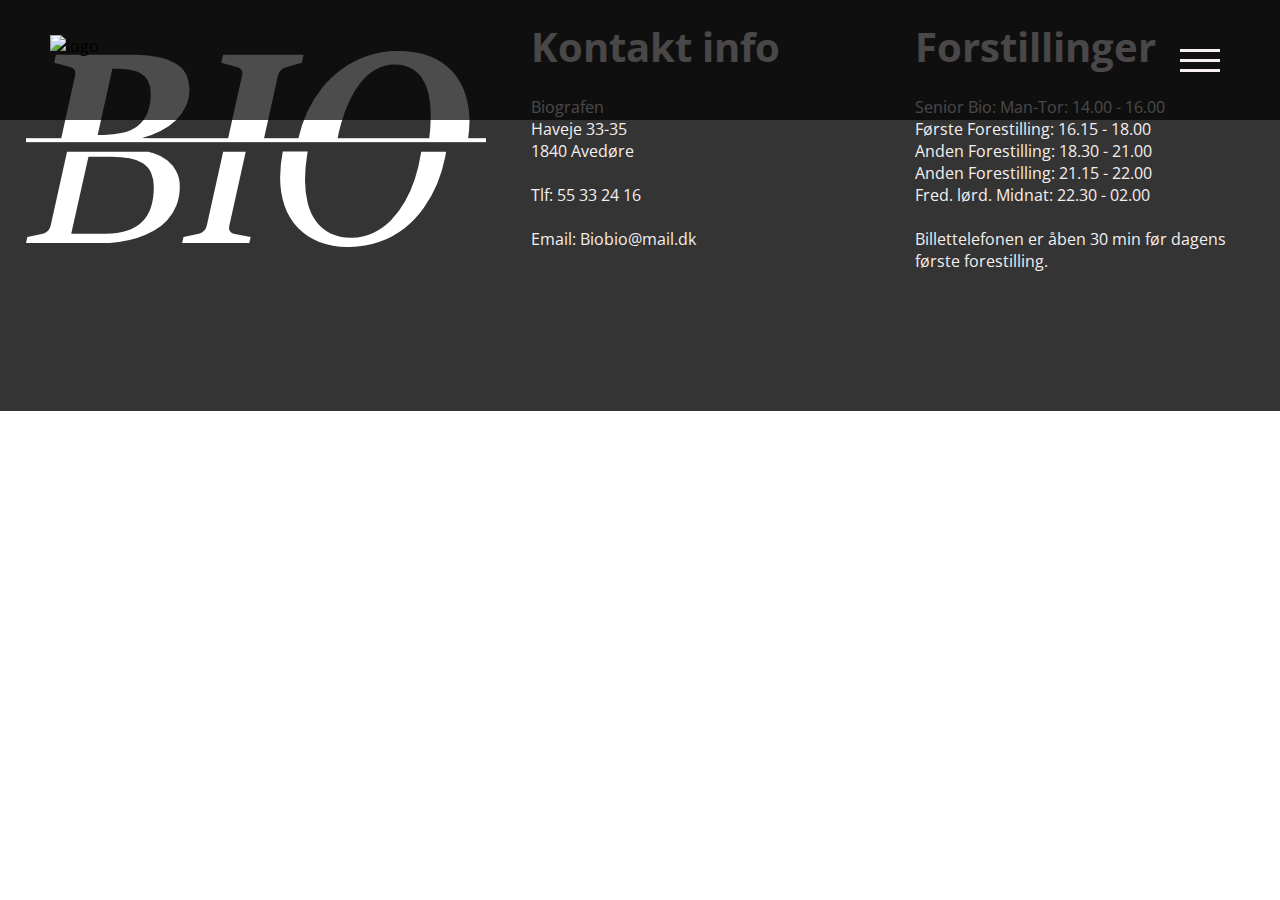
==== arrspec.html @ 35ca1c9c "." ====
<!DOCTYPE html>
<html lang="en">
<head>
    <meta charset="UTF-8">
    <meta name="viewport" content="width=device-width, initial-scale=1.0">
    <link href="https://fonts.googleapis.com/css2?family=Open+Sans&display=swap" rel="stylesheet">
    <link rel="stylesheet" href="./css/main.css">
    <link rel="stylesheet" href="./css/navfooter.css">
    <title>BioBio</title>
</head>
<body>
    <header>
        <section class="header-container">
            <section class="nav-bg"></section>
            <nav class="navbar">
                <div class="logo">
                    <img src="./img/biobiologo.svg" alt="logo" />
                </div>
                <div class="hamburger-menu">
                    <div class="line line1"></div>
                    <div class="line line2"></div>
                    <div class="line line3"></div>
                </div>
                
                <ul class="nav-list">
                    <li class="nav-item">
                        <a href="./index.html" class="nav-link">forside</a>
                    </li>
                    <li class="nav-item">
                        <a href="#" class="nav-link">arrangementer</a>
                    </li>
                    <li class="nav-item">
                        <a href="#" class="nav-link">special forstillinger</a>
                    </li>
                    <li class="nav-item">
                        <a href="#" class="nav-link">film</a>
                    </li>
                    <li class="nav-item">
                        <a href="#" class="nav-link">tilmeld</a>
                    </li>
                    <li class="nav-item">
                        <a href="#" class="nav-link">kontakt</a>
                    </li>
                </ul>
            </nav>
        </section>
    </header>




    
    <footer class="footer">
        <section class="footer-logo">
            <img src="./img/BiobioLogo.svg" alt="logo">
        </section>
        <section class="footer-contact">
            <h1 class="footer-header"> Kontakt info</h1>
            <ul>
                <li class="footer-link">
                    <p><br/>
                    Biografen<br/>
                    Haveje 33-35<br/>
                    1840 Avedøre
                    </p>
                </li>
                <li class="footer-link">
                    <p><br/>
                     Tlf: 55 33 24 16   
                    </p>
                </li>
                <li class="footer-link">
                    <p><br/>
                        Email: Biobio@mail.dk
                    </p>
                </li>
            </ul>
        </section>
        <section class="footer-about">
            <h1 class="footer-header"> Forstillinger</h1>
            <ul>
                <li class="footer-link">
                    <p><br/>
                        Senior Bio: Man-Tor: 14.00 - 16.00<br />

                        Første Forestilling: 16.15 - 18.00 <br />
                        Anden Forestilling:	18.30 - 21.00 <br />
                        Anden Forestilling:	21.15 - 22.00 <br />
                        
                        Fred. lørd. Midnat:	22.30 - 02.00 <br/>
                    </p>
                </li>
                <li class="footer-link">
                    <p><br/>
                        Billettelefonen er åben 30 min før dagens første forestilling.  
                    </p>
                </li>
            </ul>
        </section>
    </footer>

    <script src="./js/script.js"></script>
    <script src="./js/nav.js"></script>
</body>
</html>
---- css/main.css ----
* {
  font-family: 'Open Sans', sans-serif;
  padding: 0;
  margin: 0;
}

h1 {
  font-size: 40px;
}

h2 {
  font-size: 60px;
}

h3 {
  font-size: 50px;
}

p {
  font-size: 16px;
}

button {
  cursor: pointer;
}

.hero {
  height: 100vh;
  background-image: url(/img/Biografen_Grand_Stockholm.png);
  background-position: center;
  background-repeat: no-repeat;
  background-size: cover;
}

.section-img {
  position: absolute;
  bottom: -1px;
  left: 0;
  width: 100%;
}

.hero-circle {
  position: absolute;
  top: 20%;
  right: 55%;
  color: white;
  z-index: 4;
  border-radius: 50%;
  background-color: rgba(147, 26, 37, 0.5);
  height: 500px;
  width: 500px;
}

.hero-circle2 {
  position: absolute;
  top: 45%;
  right: 48%;
  color: white;
  z-index: 3;
  border-radius: 50%;
  background-color: rgba(245, 239, 239, 0.5);
  height: 300px;
  width: 300px;
}

.hero-content {
  margin: 6%;
  margin-top: 35%;
}

.hero-content button {
  background-color: transparent;
  padding: 10px;
  padding-left: 15px;
  padding-right: 15px;
  border: 2px solid #f5efef;
  color: #f5efef;
  text-transform: uppercase;
  margin-left: 35%;
  margin-top: 5%;
  font-weight: bold;
  cursor: pointer;
}

.hero-content button:hover {
  background-color: #f5efef;
  color: #931a25;
  border-color: transparent;
}

.hero-content h1 {
  font-weight: bold;
  text-transform: uppercase;
  text-align: center;
}

.highlight-section {
  position: relative;
  width: 100%;
  height: 1050px;
  background-color: #931a25;
  display: -ms-grid;
  display: grid;
}

.highlight-section button {
  width: 15%;
  font-size: 32px;
  font-weight: bolder;
  margin: auto;
  padding: 10px;
  color: #343434;
  background-color: #f5efef;
  border: none;
  margin-bottom: 3%;
}

.highlight-section button:hover {
  color: #f5efef;
  background-color: #343434;
}

.highlight-header {
  display: -ms-grid;
  display: grid;
  -webkit-box-pack: center;
      -ms-flex-pack: center;
          justify-content: center;
  color: white;
  padding: 5%;
  text-decoration: underline;
  text-transform: uppercase;
}

.highlight-films {
  display: -ms-grid;
  display: grid;
  -ms-grid-columns: auto auto auto;
      grid-template-columns: auto auto auto;
  -webkit-box-pack: space-evenly;
      -ms-flex-pack: space-evenly;
          justify-content: space-evenly;
}

.highlight-film {
  display: -ms-grid;
  display: grid;
  -ms-grid-rows: auto auto;
      grid-template-rows: auto auto;
}

.highlight-film img {
  height: 400px;
}

.highlight-film button {
  width: 70%;
  padding: 10px;
  font-size: 20px;
  font-weight: bolder;
  margin: auto;
  margin-top: 20px;
  border: none;
  color: #343434;
  background-color: #f5efef;
}

.highlight-film button:hover {
  color: #f5efef;
  background-color: #343434;
}

.section-line {
  height: 3px;
  width: 80%;
  background-color: #f5efef;
  margin: auto;
  margin-top: 100px;
  margin-bottom: 50px;
}

.senior-section-info {
  width: 100%;
  height: 600px;
  background-color: #343434;
}

#senior {
  display: -ms-grid;
  display: grid;
  -ms-grid-columns: 70% 30%;
      grid-template-columns: 70% 30%;
  -webkit-box-align: center;
      -ms-flex-align: center;
          align-items: center;
}

#senior button {
  margin-left: 15%;
  margin-top: 8%;
  padding: 10px;
  width: 120px;
  font-size: 24px;
  text-transform: uppercase;
  font-weight: bolder;
  border: none;
  color: #343434;
  background-color: #f5efef;
}

#senior button:hover {
  color: #f5efef;
  background-color: #343434;
  border: 2px solid #f5efef;
}

.senior-info {
  display: -ms-grid;
  display: grid;
  color: #f5efef;
  margin-left: 10%;
  -webkit-box-pack: center;
      -ms-flex-pack: center;
          justify-content: center;
}

.arrspec-section {
  width: 100%;
  height: 100vh;
  background-color: #f5efef;
  display: -ms-grid;
  display: grid;
  padding-top: 80px;
  -ms-grid-columns: 48% 4px 48%;
      grid-template-columns: 48% 4px 48%;
  -webkit-box-pack: space-evenly;
      -ms-flex-pack: space-evenly;
          justify-content: space-evenly;
}

.arrspec-article {
  display: -ms-grid;
  display: grid;
  justify-items: center;
  -ms-grid-rows: auto;
      grid-template-rows: auto;
  height: 400px;
}

.arrspec-article button {
  padding: 10px;
  font-size: 20px;
  font-weight: bolder;
  margin: auto;
  margin-top: 20px;
  border: none;
  color: #f5efef;
  background-color: #343434;
}

.arrspec-article button:hover {
  color: #343434;
  background-color: #f5efef;
  border: 2px solid #343434;
}

.arrspec-article img {
  margin-top: 10%;
}

.arrspec-middle {
  height: 70%;
  width: 3px;
  background-color: #343434;
  margin-top: 150px;
}

.arrspec-header {
  color: #343434;
  margin: auto;
}

.arrspec-text {
  height: 300px;
  margin-top: 10%;
}

.arrspec-text h3 {
  color: #931a25;
  margin: auto;
  width: 80%;
}

.arrspec-text p {
  margin: auto;
  margin-top: 50px;
  width: 80%;
}

@media (max-device-width: 667px) {
  .nav-link {
    font-size: 24px;
  }
  .hero {
    height: 375px;
  }
  .section-img {
    position: absolute;
    top: 355px;
    width: 100%;
  }
  .hero-circle {
    position: absolute;
    top: 15%;
    right: 20%;
    color: white;
    z-index: 4;
    border-radius: 50%;
    background-color: rgba(147, 26, 37, 0.5);
    height: 200px;
    width: 200px;
  }
  .hero-circle2 {
    position: absolute;
    top: 30%;
    right: 10%;
    color: white;
    z-index: 3;
    border-radius: 50%;
    background-color: rgba(245, 239, 239, 0.5);
    height: 100px;
    width: 100px;
  }
  .hero-content {
    margin: 1%;
    margin-top: 35%;
  }
  .hero-content button {
    background-color: transparent;
    padding: 2px;
    padding-left: 5px;
    padding-right: 5px;
    margin-left: 25%;
    margin-top: 5%;
  }
  .hero-content button p {
    font-size: 10px;
  }
  .hero-content h1 {
    margin-left: 5%;
    font-size: 16px;
  }
  .highlight-section {
    position: relative;
    width: 100%;
    height: 1400px;
    background-color: #931a25;
    display: -ms-grid;
    display: grid;
  }
  .highlight-section button {
    width: 40%;
    height: 45px;
    font-size: 18px;
    font-weight: bolder;
    margin-top: 20px;
    padding: 8px;
    color: #f5efef;
    background-color: #343434;
    border: 1px solid #f5efef;
    margin-bottom: 50px;
  }
  .highlight-section button:hover {
    color: #343434;
    background-color: #f5efef;
  }
  .highlight-header {
    display: -ms-grid;
    display: grid;
    -webkit-box-pack: center;
        -ms-flex-pack: center;
            justify-content: center;
    color: white;
    padding: 5%;
    text-decoration: underline;
    text-transform: uppercase;
  }
  .highlight-header h3 {
    font-size: 24px;
  }
  .highlight-films {
    display: -ms-grid;
    display: grid;
    -ms-grid-columns: auto;
        grid-template-columns: auto;
    -webkit-box-pack: space-evenly;
        -ms-flex-pack: space-evenly;
            justify-content: space-evenly;
  }
  .highlight-film {
    display: -ms-grid;
    display: grid;
    -ms-grid-rows: auto auto;
        grid-template-rows: auto auto;
  }
  .highlight-film img {
    height: 300px;
  }
  .highlight-film button {
    width: 70%;
    padding: 5px;
    font-size: 16px;
    font-weight: bolder;
    margin: auto;
    margin-top: 20px;
    margin-bottom: 20px;
    border: none;
    color: #343434;
    background-color: #f5efef;
  }
  .highlight-film button:hover {
    color: #f5efef;
    background-color: #343434;
  }
  .section-line {
    height: 3px;
    width: 80%;
    background-color: #f5efef;
    margin: auto;
    margin-top: 30px;
  }
  .senior-section-info {
    height: 500px;
  }
  #senior {
    -ms-grid-columns: auto;
        grid-template-columns: auto;
  }
  .senior-info {
    display: -ms-grid;
    display: grid;
    color: #f5efef;
    margin-left: 10%;
    -webkit-box-pack: center;
        -ms-flex-pack: center;
            justify-content: center;
    height: 300px;
  }
  .senior-info .senior-header {
    font-size: 24px;
  }
  .senior-info .senior-text {
    font-size: 16px;
    margin-top: 5%;
  }
  .arrspec-section {
    width: 100%;
    height: 1300px;
    background-color: #f5efef;
    display: -ms-grid;
    display: grid;
    padding-top: 80px;
    -ms-grid-columns: auto;
        grid-template-columns: auto;
    -webkit-box-pack: space-evenly;
        -ms-flex-pack: space-evenly;
            justify-content: space-evenly;
  }
  .arrspec-article {
    display: -ms-grid;
    display: grid;
    justify-items: center;
    -ms-grid-rows: auto;
        grid-template-rows: auto;
    height: 400px;
  }
  .arrspec-article button {
    padding: 10px;
    font-size: 20px;
    font-weight: bolder;
    margin: auto;
    margin-top: 50px;
    border: none;
    color: #f5efef;
    background-color: #343434;
  }
  .arrspec-article button:hover {
    color: #343434;
    background-color: #f5efef;
    border: 2px solid #343434;
  }
  .arrspec-article img {
    margin-top: 10%;
    width: 90%;
  }
  .arrspec-middle {
    height: 3px;
    width: 70%;
    background-color: #343434;
    margin: 0;
    margin-left: auto;
    margin-right: auto;
  }
  .arrspec-header {
    color: #343434;
    margin: auto;
  }
  .arrspec-header h2 {
    font-size: 24px;
  }
  .arrspec-text {
    height: 200px;
    margin-top: 10%;
  }
  .arrspec-text h3 {
    color: #931a25;
    margin: auto;
    width: 80%;
    font-size: 20px;
  }
  .arrspec-text p {
    margin: auto;
    margin-top: 50px;
    width: 80%;
    font-size: 16px;
  }
}
---- css/navfooter.css ----
* {
  font-family: 'Open Sans', sans-serif;
  padding: 0;
  margin: 0;
}

h1 {
  font-size: 40px;
}

h2 {
  font-size: 60px;
}

h3 {
  font-size: 50px;
}

p {
  font-size: 16px;
}

.navbar {
  width: 100%;
  height: 100%;
  background-color: black;
  position: fixed;
  right: -100%;
  display: -webkit-box;
  display: -ms-flexbox;
  display: flex;
  -webkit-box-pack: center;
      -ms-flex-pack: center;
          justify-content: center;
  -webkit-box-align: center;
      -ms-flex-align: center;
          align-items: center;
  -webkit-transition: right 0.8s cubic-bezier(0.42, 0.01, 0.57, 0.99);
  transition: right 0.8s cubic-bezier(0.42, 0.01, 0.57, 0.99);
  z-index: 30;
}

.change {
  right: 0;
}

.logo {
  height: 50px;
  position: fixed;
  top: 35px;
  left: 50px;
  display: -webkit-box;
  display: -ms-flexbox;
  display: flex;
}

.hamburger-menu {
  width: 40px;
  height: 30px;
  position: fixed;
  top: 45px;
  right: 60px;
  cursor: pointer;
  display: -webkit-box;
  display: -ms-flexbox;
  display: flex;
  -webkit-box-orient: vertical;
  -webkit-box-direction: normal;
      -ms-flex-direction: column;
          flex-direction: column;
  -ms-flex-pack: distribute;
      justify-content: space-around;
}

.nav-bg {
  height: 120px;
  width: 100%;
  opacity: 0.7;
  position: fixed;
  background-color: black;
  z-index: 20;
}

.line {
  width: 100%;
  height: 3px;
  background: #f5efef;
  -webkit-transition: all 0.8s;
  transition: all 0.8s;
}

.change .line1 {
  -webkit-transform: rotateZ(-45deg) translate(-8px, 6px);
          transform: rotateZ(-45deg) translate(-8px, 6px);
}

.change .line2 {
  opacity: 0;
}

.change .line3 {
  -webkit-transform: rotateZ(45deg) translate(-8px, -6px);
          transform: rotateZ(45deg) translate(-8px, -6px);
}

.nav-list {
  text-align: center;
}

.nav-item {
  list-style: none;
  margin: 35px;
}

.nav-link {
  text-decoration: none;
  font-size: 40px;
  font-weight: bold;
  color: #eee;
  font-weight: 300;
  letter-spacing: 1px;
  text-transform: uppercase;
  position: relative;
  padding: 3px 0;
}

.nav-link::before,
.nav-link::after {
  content: '';
  width: 100%;
  height: 3px;
  background: #931a25;
  position: absolute;
  left: 0;
  -webkit-transform: scaleX(0);
          transform: scaleX(0);
  -webkit-transition: -webkit-transform .5s;
  transition: -webkit-transform .5s;
  transition: transform .5s;
  transition: transform .5s, -webkit-transform .5s;
}

.nav-link::after {
  bottom: 0;
  -webkit-transform-origin: right;
          transform-origin: right;
}

.nav-link::before {
  top: 0;
  -webkit-transform-origin: left;
          transform-origin: left;
}

.nav-link:hover::before,
.nav-link:hover::after {
  -webkit-transform: scaleX(1);
          transform: scaleX(1);
}

.footer {
  position: relative;
  display: -ms-grid;
  display: grid;
  -ms-grid-columns: 40% 30% 30%;
      grid-template-columns: 40% 30% 30%;
  height: 411px;
  width: 100%;
  background-color: #343434;
}

.footer-logo {
  margin: 5%;
  margin-top: 10%;
  background-color: transparent;
}

.footer-contact {
  background-color: transparent;
  margin: 5%;
}

.footer-about {
  background-color: transparent;
  margin: 5%;
}

.footer-link {
  list-style: none;
  color: #f5efef;
}

.footer-header {
  color: #f5efef;
}

@media (max-device-width: 667px) {
  .nav-link {
    text-decoration: none;
    font-size: 24px;
    font-weight: bold;
    color: #eee;
    font-weight: 300;
    letter-spacing: 1px;
    text-transform: uppercase;
    position: relative;
    padding: 3px 0;
  }
  .footer {
    display: -ms-grid;
    display: grid;
    -ms-grid-columns: auto;
        grid-template-columns: auto;
    height: 700px;
  }
  .footer-link p {
    font-size: 14px;
  }
  .footer-header {
    font-size: 24px;
  }
}
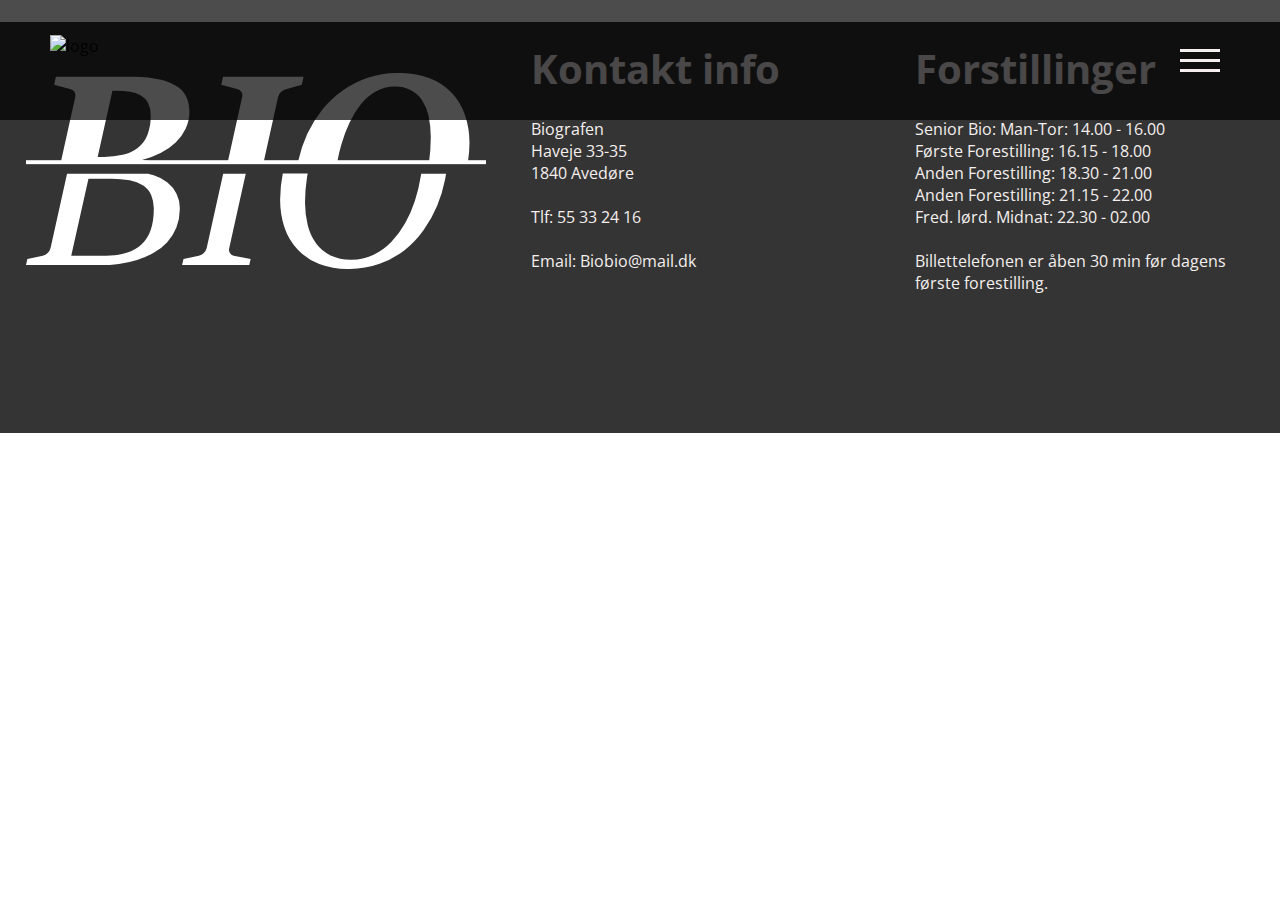
==== commit cca27541: "." ====
--- a/arrspec.html
+++ b/arrspec.html
@@ -46,6 +46,20 @@
         </section>
     </header>
 
+    <main class="main">
+        <section class="">
+            <article>
+                <img class="article-img" src="" alt="">
+                <section class="article-text">
+                    <h3></h3>
+                </section>
+            </article>
+            <span class="arrspec-line"></span>
+
+        </section>
+        
+
+    </main>
 
 
 
--- a/css/main.css
+++ b/css/main.css
@@ -289,6 +289,7 @@
   color: #931a25;
   margin: auto;
   width: 80%;
+  font-size: 36px;
 }
 
 .arrspec-text p {
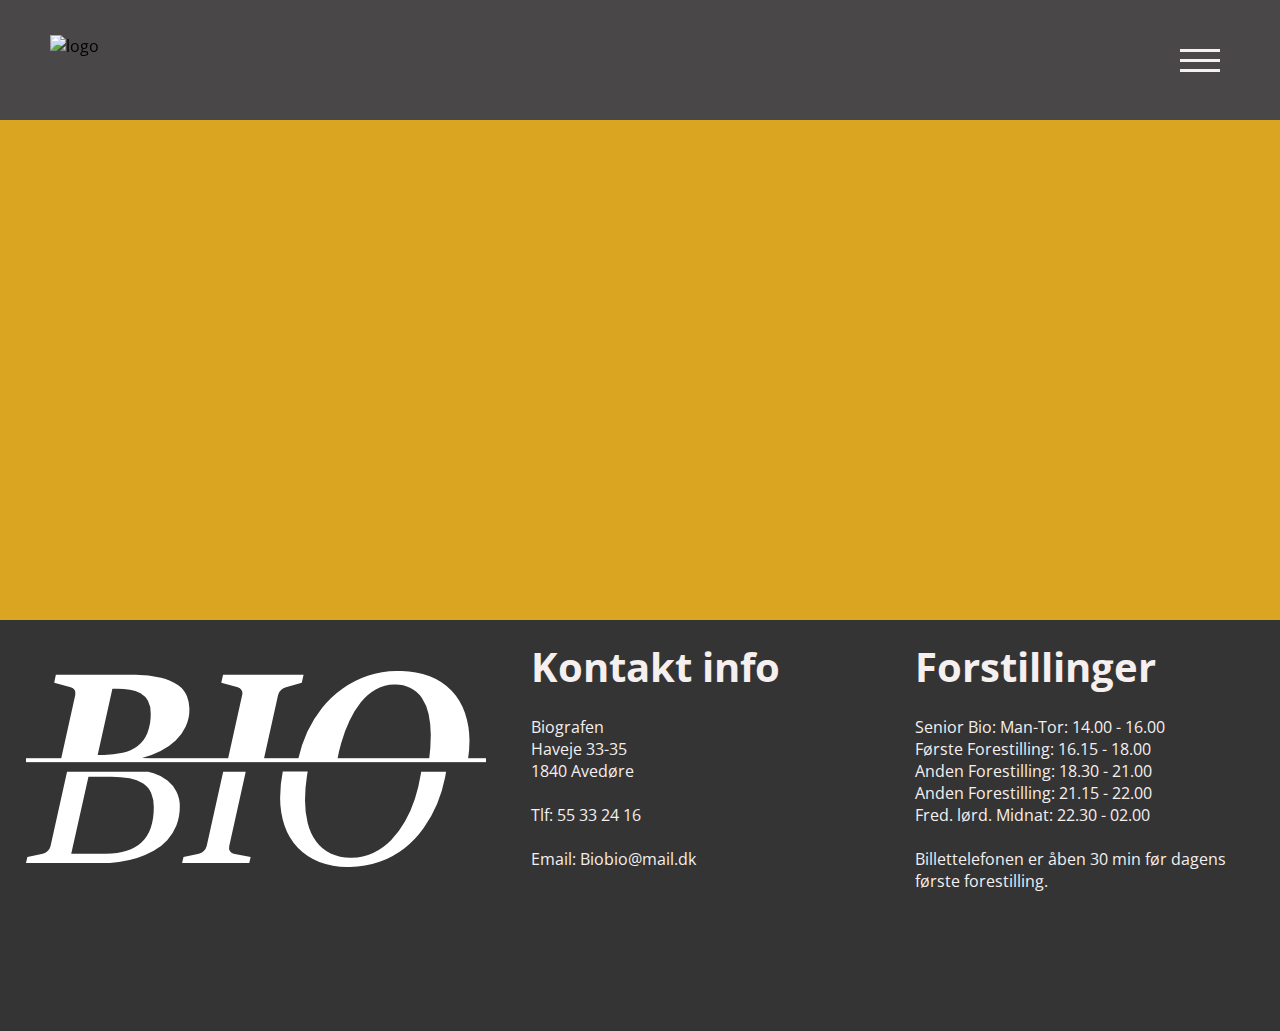
==== commit 02b85a48: "." ====
--- a/arrspec.html
+++ b/arrspec.html
@@ -4,7 +4,7 @@
     <meta charset="UTF-8">
     <meta name="viewport" content="width=device-width, initial-scale=1.0">
     <link href="https://fonts.googleapis.com/css2?family=Open+Sans&display=swap" rel="stylesheet">
-    <link rel="stylesheet" href="./css/main.css">
+    <link rel="stylesheet" href="./css/arrspec.css">
     <link rel="stylesheet" href="./css/navfooter.css">
     <title>BioBio</title>
 </head>
@@ -46,12 +46,15 @@
         </section>
     </header>
 
-    <main class="main">
-        <section class="">
-            <article>
-                <img class="article-img" src="" alt="">
+    <main class="arr-main">
+
+        
+        <section class="arr-container">
+            <article class="arr-article">
+                <img src="" alt="">
                 <section class="article-text">
                     <h3></h3>
+                    <p></p>
                 </section>
             </article>
             <span class="arrspec-line"></span>
@@ -61,9 +64,6 @@
 
     </main>
 
-
-
-    
     <footer class="footer">
         <section class="footer-logo">
             <img src="./img/BiobioLogo.svg" alt="logo">
--- a/css/arrspec.css
+++ b/css/arrspec.css
@@ -0,0 +1,37 @@
+* {
+  font-family: 'Open Sans', sans-serif;
+  padding: 0;
+  margin: 0;
+}
+
+h1 {
+  font-size: 40px;
+}
+
+h2 {
+  font-size: 60px;
+}
+
+h3 {
+  font-size: 50px;
+}
+
+p {
+  font-size: 16px;
+}
+
+button {
+  cursor: pointer;
+}
+
+.arr-container {
+  padding-top: 120px;
+  width: 100%;
+  height: 500px;
+  background-color: #f5efef;
+}
+
+.arr-article {
+  background-color: goldenrod;
+  height: 100vh;
+}
--- a/css/navfooter.css
+++ b/css/navfooter.css
@@ -159,7 +159,6 @@
 }
 
 .footer {
-  position: relative;
   display: -ms-grid;
   display: grid;
   -ms-grid-columns: 40% 30% 30%;
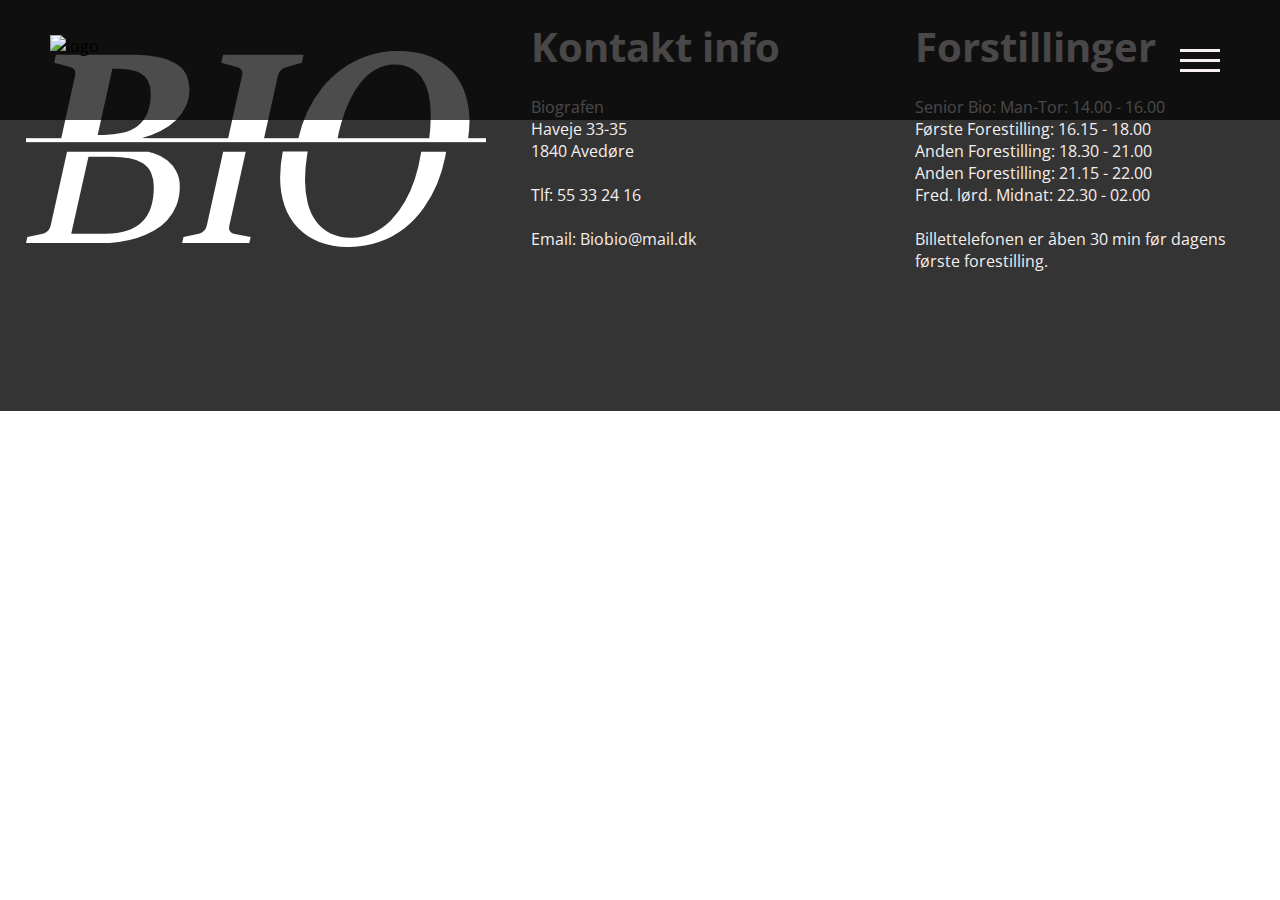
==== commit 1da2fa15: "Merge branch 'master' into Markus" ====
--- a/arrspec.html
+++ b/arrspec.html
@@ -4,7 +4,7 @@
     <meta charset="UTF-8">
     <meta name="viewport" content="width=device-width, initial-scale=1.0">
     <link href="https://fonts.googleapis.com/css2?family=Open+Sans&display=swap" rel="stylesheet">
-    <link rel="stylesheet" href="./css/arrspec.css">
+    <link rel="stylesheet" href="./css/main.css">
     <link rel="stylesheet" href="./css/navfooter.css">
     <title>BioBio</title>
 </head>
@@ -46,24 +46,10 @@
         </section>
     </header>
 
-    <main class="arr-main">
 
-        
-        <section class="arr-container">
-            <article class="arr-article">
-                <img src="" alt="">
-                <section class="article-text">
-                    <h3></h3>
-                    <p></p>
-                </section>
-            </article>
-            <span class="arrspec-line"></span>
 
-        </section>
-        
 
-    </main>
-
+    
     <footer class="footer">
         <section class="footer-logo">
             <img src="./img/BiobioLogo.svg" alt="logo">
--- a/css/main.css
+++ b/css/main.css
@@ -0,0 +1,527 @@
+* {
+  font-family: 'Open Sans', sans-serif;
+  padding: 0;
+  margin: 0;
+}
+
+h1 {
+  font-size: 40px;
+}
+
+h2 {
+  font-size: 60px;
+}
+
+h3 {
+  font-size: 50px;
+}
+
+p {
+  font-size: 16px;
+}
+
+button {
+  cursor: pointer;
+}
+
+.hero {
+  height: 100vh;
+  background-image: url(/img/Biografen_Grand_Stockholm.png);
+  background-position: center;
+  background-repeat: no-repeat;
+  background-size: cover;
+}
+
+.section-img {
+  position: absolute;
+  bottom: -1px;
+  left: 0;
+  width: 100%;
+}
+
+.hero-circle {
+  position: absolute;
+  top: 20%;
+  right: 55%;
+  color: white;
+  z-index: 4;
+  border-radius: 50%;
+  background-color: rgba(147, 26, 37, 0.5);
+  height: 500px;
+  width: 500px;
+}
+
+.hero-circle2 {
+  position: absolute;
+  top: 45%;
+  right: 48%;
+  color: white;
+  z-index: 3;
+  border-radius: 50%;
+  background-color: rgba(245, 239, 239, 0.5);
+  height: 300px;
+  width: 300px;
+}
+
+.hero-content {
+  margin: 6%;
+  margin-top: 35%;
+}
+
+.hero-content button {
+  background-color: transparent;
+  padding: 10px;
+  padding-left: 15px;
+  padding-right: 15px;
+  border: 2px solid #f5efef;
+  color: #f5efef;
+  text-transform: uppercase;
+  margin-left: 35%;
+  margin-top: 5%;
+  font-weight: bold;
+  cursor: pointer;
+}
+
+.hero-content button:hover {
+  background-color: #f5efef;
+  color: #931a25;
+  border-color: transparent;
+}
+
+.hero-content h1 {
+  font-weight: bold;
+  text-transform: uppercase;
+  text-align: center;
+}
+
+.highlight-section {
+  position: relative;
+  width: 100%;
+  height: 1050px;
+  background-color: #931a25;
+  display: -ms-grid;
+  display: grid;
+}
+
+.highlight-section button {
+  width: 15%;
+  font-size: 32px;
+  font-weight: bolder;
+  margin: auto;
+  padding: 10px;
+  color: #343434;
+  background-color: #f5efef;
+  border: none;
+  margin-bottom: 3%;
+}
+
+.highlight-section button:hover {
+  color: #f5efef;
+  background-color: #343434;
+}
+
+.highlight-header {
+  display: -ms-grid;
+  display: grid;
+  -webkit-box-pack: center;
+      -ms-flex-pack: center;
+          justify-content: center;
+  color: white;
+  padding: 5%;
+  text-decoration: underline;
+  text-transform: uppercase;
+}
+
+.highlight-films {
+  display: -ms-grid;
+  display: grid;
+  -ms-grid-columns: auto auto auto;
+      grid-template-columns: auto auto auto;
+  -webkit-box-pack: space-evenly;
+      -ms-flex-pack: space-evenly;
+          justify-content: space-evenly;
+}
+
+.highlight-film {
+  display: -ms-grid;
+  display: grid;
+  -ms-grid-rows: auto auto;
+      grid-template-rows: auto auto;
+}
+
+.highlight-film img {
+  height: 400px;
+}
+
+.highlight-film button {
+  width: 70%;
+  padding: 10px;
+  font-size: 20px;
+  font-weight: bolder;
+  margin: auto;
+  margin-top: 20px;
+  border: none;
+  color: #343434;
+  background-color: #f5efef;
+}
+
+.highlight-film button:hover {
+  color: #f5efef;
+  background-color: #343434;
+}
+
+.section-line {
+  height: 3px;
+  width: 80%;
+  background-color: #f5efef;
+  margin: auto;
+  margin-top: 100px;
+  margin-bottom: 50px;
+}
+
+.senior-section-info {
+  width: 100%;
+  height: 600px;
+  background-color: #343434;
+}
+
+#senior {
+  display: -ms-grid;
+  display: grid;
+  -ms-grid-columns: 70% 30%;
+      grid-template-columns: 70% 30%;
+  -webkit-box-align: center;
+      -ms-flex-align: center;
+          align-items: center;
+}
+
+#senior button {
+  margin-left: 15%;
+  margin-top: 8%;
+  padding: 10px;
+  width: 120px;
+  font-size: 24px;
+  text-transform: uppercase;
+  font-weight: bolder;
+  border: none;
+  color: #343434;
+  background-color: #f5efef;
+}
+
+#senior button:hover {
+  color: #f5efef;
+  background-color: #343434;
+  border: 2px solid #f5efef;
+}
+
+.senior-info {
+  display: -ms-grid;
+  display: grid;
+  color: #f5efef;
+  margin-left: 10%;
+  -webkit-box-pack: center;
+      -ms-flex-pack: center;
+          justify-content: center;
+}
+
+.arrspec-section {
+  width: 100%;
+  height: 100vh;
+  background-color: #f5efef;
+  display: -ms-grid;
+  display: grid;
+  padding-top: 80px;
+  -ms-grid-columns: 48% 4px 48%;
+      grid-template-columns: 48% 4px 48%;
+  -webkit-box-pack: space-evenly;
+      -ms-flex-pack: space-evenly;
+          justify-content: space-evenly;
+}
+
+.arrspec-article {
+  display: -ms-grid;
+  display: grid;
+  justify-items: center;
+  -ms-grid-rows: auto;
+      grid-template-rows: auto;
+  height: 400px;
+}
+
+.arrspec-article button {
+  padding: 10px;
+  font-size: 20px;
+  font-weight: bolder;
+  margin: auto;
+  margin-top: 20px;
+  border: none;
+  color: #f5efef;
+  background-color: #343434;
+}
+
+.arrspec-article button:hover {
+  color: #343434;
+  background-color: #f5efef;
+  border: 2px solid #343434;
+}
+
+.arrspec-article img {
+  margin-top: 10%;
+}
+
+.arrspec-middle {
+  height: 70%;
+  width: 3px;
+  background-color: #343434;
+  margin-top: 150px;
+}
+
+.arrspec-header {
+  color: #343434;
+  margin: auto;
+}
+
+.arrspec-text {
+  height: 300px;
+  margin-top: 10%;
+}
+
+.arrspec-text h3 {
+  color: #931a25;
+  margin: auto;
+  width: 80%;
+}
+
+.arrspec-text p {
+  margin: auto;
+  margin-top: 50px;
+  width: 80%;
+}
+
+@media (max-device-width: 667px) {
+  .nav-link {
+    font-size: 24px;
+  }
+  .hero {
+    height: 375px;
+  }
+  .section-img {
+    position: absolute;
+    top: 355px;
+    width: 100%;
+  }
+  .hero-circle {
+    position: absolute;
+    top: 15%;
+    right: 20%;
+    color: white;
+    z-index: 4;
+    border-radius: 50%;
+    background-color: rgba(147, 26, 37, 0.5);
+    height: 200px;
+    width: 200px;
+  }
+  .hero-circle2 {
+    position: absolute;
+    top: 30%;
+    right: 10%;
+    color: white;
+    z-index: 3;
+    border-radius: 50%;
+    background-color: rgba(245, 239, 239, 0.5);
+    height: 100px;
+    width: 100px;
+  }
+  .hero-content {
+    margin: 1%;
+    margin-top: 35%;
+  }
+  .hero-content button {
+    background-color: transparent;
+    padding: 2px;
+    padding-left: 5px;
+    padding-right: 5px;
+    margin-left: 25%;
+    margin-top: 5%;
+  }
+  .hero-content button p {
+    font-size: 10px;
+  }
+  .hero-content h1 {
+    margin-left: 5%;
+    font-size: 16px;
+  }
+  .highlight-section {
+    position: relative;
+    width: 100%;
+    height: 1400px;
+    background-color: #931a25;
+    display: -ms-grid;
+    display: grid;
+  }
+  .highlight-section button {
+    width: 40%;
+    height: 45px;
+    font-size: 18px;
+    font-weight: bolder;
+    margin-top: 20px;
+    padding: 8px;
+    color: #f5efef;
+    background-color: #343434;
+    border: 1px solid #f5efef;
+    margin-bottom: 50px;
+  }
+  .highlight-section button:hover {
+    color: #343434;
+    background-color: #f5efef;
+  }
+  .highlight-header {
+    display: -ms-grid;
+    display: grid;
+    -webkit-box-pack: center;
+        -ms-flex-pack: center;
+            justify-content: center;
+    color: white;
+    padding: 5%;
+    text-decoration: underline;
+    text-transform: uppercase;
+  }
+  .highlight-header h3 {
+    font-size: 24px;
+  }
+  .highlight-films {
+    display: -ms-grid;
+    display: grid;
+    -ms-grid-columns: auto;
+        grid-template-columns: auto;
+    -webkit-box-pack: space-evenly;
+        -ms-flex-pack: space-evenly;
+            justify-content: space-evenly;
+  }
+  .highlight-film {
+    display: -ms-grid;
+    display: grid;
+    -ms-grid-rows: auto auto;
+        grid-template-rows: auto auto;
+  }
+  .highlight-film img {
+    height: 300px;
+  }
+  .highlight-film button {
+    width: 70%;
+    padding: 5px;
+    font-size: 16px;
+    font-weight: bolder;
+    margin: auto;
+    margin-top: 20px;
+    margin-bottom: 20px;
+    border: none;
+    color: #343434;
+    background-color: #f5efef;
+  }
+  .highlight-film button:hover {
+    color: #f5efef;
+    background-color: #343434;
+  }
+  .section-line {
+    height: 3px;
+    width: 80%;
+    background-color: #f5efef;
+    margin: auto;
+    margin-top: 30px;
+  }
+  .senior-section-info {
+    height: 500px;
+  }
+  #senior {
+    -ms-grid-columns: auto;
+        grid-template-columns: auto;
+  }
+  .senior-info {
+    display: -ms-grid;
+    display: grid;
+    color: #f5efef;
+    margin-left: 10%;
+    -webkit-box-pack: center;
+        -ms-flex-pack: center;
+            justify-content: center;
+    height: 300px;
+  }
+  .senior-info .senior-header {
+    font-size: 24px;
+  }
+  .senior-info .senior-text {
+    font-size: 16px;
+    margin-top: 5%;
+  }
+  .arrspec-section {
+    width: 100%;
+    height: 1300px;
+    background-color: #f5efef;
+    display: -ms-grid;
+    display: grid;
+    padding-top: 80px;
+    -ms-grid-columns: auto;
+        grid-template-columns: auto;
+    -webkit-box-pack: space-evenly;
+        -ms-flex-pack: space-evenly;
+            justify-content: space-evenly;
+  }
+  .arrspec-article {
+    display: -ms-grid;
+    display: grid;
+    justify-items: center;
+    -ms-grid-rows: auto;
+        grid-template-rows: auto;
+    height: 400px;
+  }
+  .arrspec-article button {
+    padding: 10px;
+    font-size: 20px;
+    font-weight: bolder;
+    margin: auto;
+    margin-top: 50px;
+    border: none;
+    color: #f5efef;
+    background-color: #343434;
+  }
+  .arrspec-article button:hover {
+    color: #343434;
+    background-color: #f5efef;
+    border: 2px solid #343434;
+  }
+  .arrspec-article img {
+    margin-top: 10%;
+    width: 90%;
+  }
+  .arrspec-middle {
+    height: 3px;
+    width: 70%;
+    background-color: #343434;
+    margin: 0;
+    margin-left: auto;
+    margin-right: auto;
+  }
+  .arrspec-header {
+    color: #343434;
+    margin: auto;
+  }
+  .arrspec-header h2 {
+    font-size: 24px;
+  }
+  .arrspec-text {
+    height: 200px;
+    margin-top: 10%;
+  }
+  .arrspec-text h3 {
+    color: #931a25;
+    margin: auto;
+    width: 80%;
+    font-size: 20px;
+  }
+  .arrspec-text p {
+    margin: auto;
+    margin-top: 50px;
+    width: 80%;
+    font-size: 16px;
+  }
+}
--- a/css/navfooter.css
+++ b/css/navfooter.css
@@ -159,6 +159,7 @@
 }
 
 .footer {
+  position: relative;
   display: -ms-grid;
   display: grid;
   -ms-grid-columns: 40% 30% 30%;
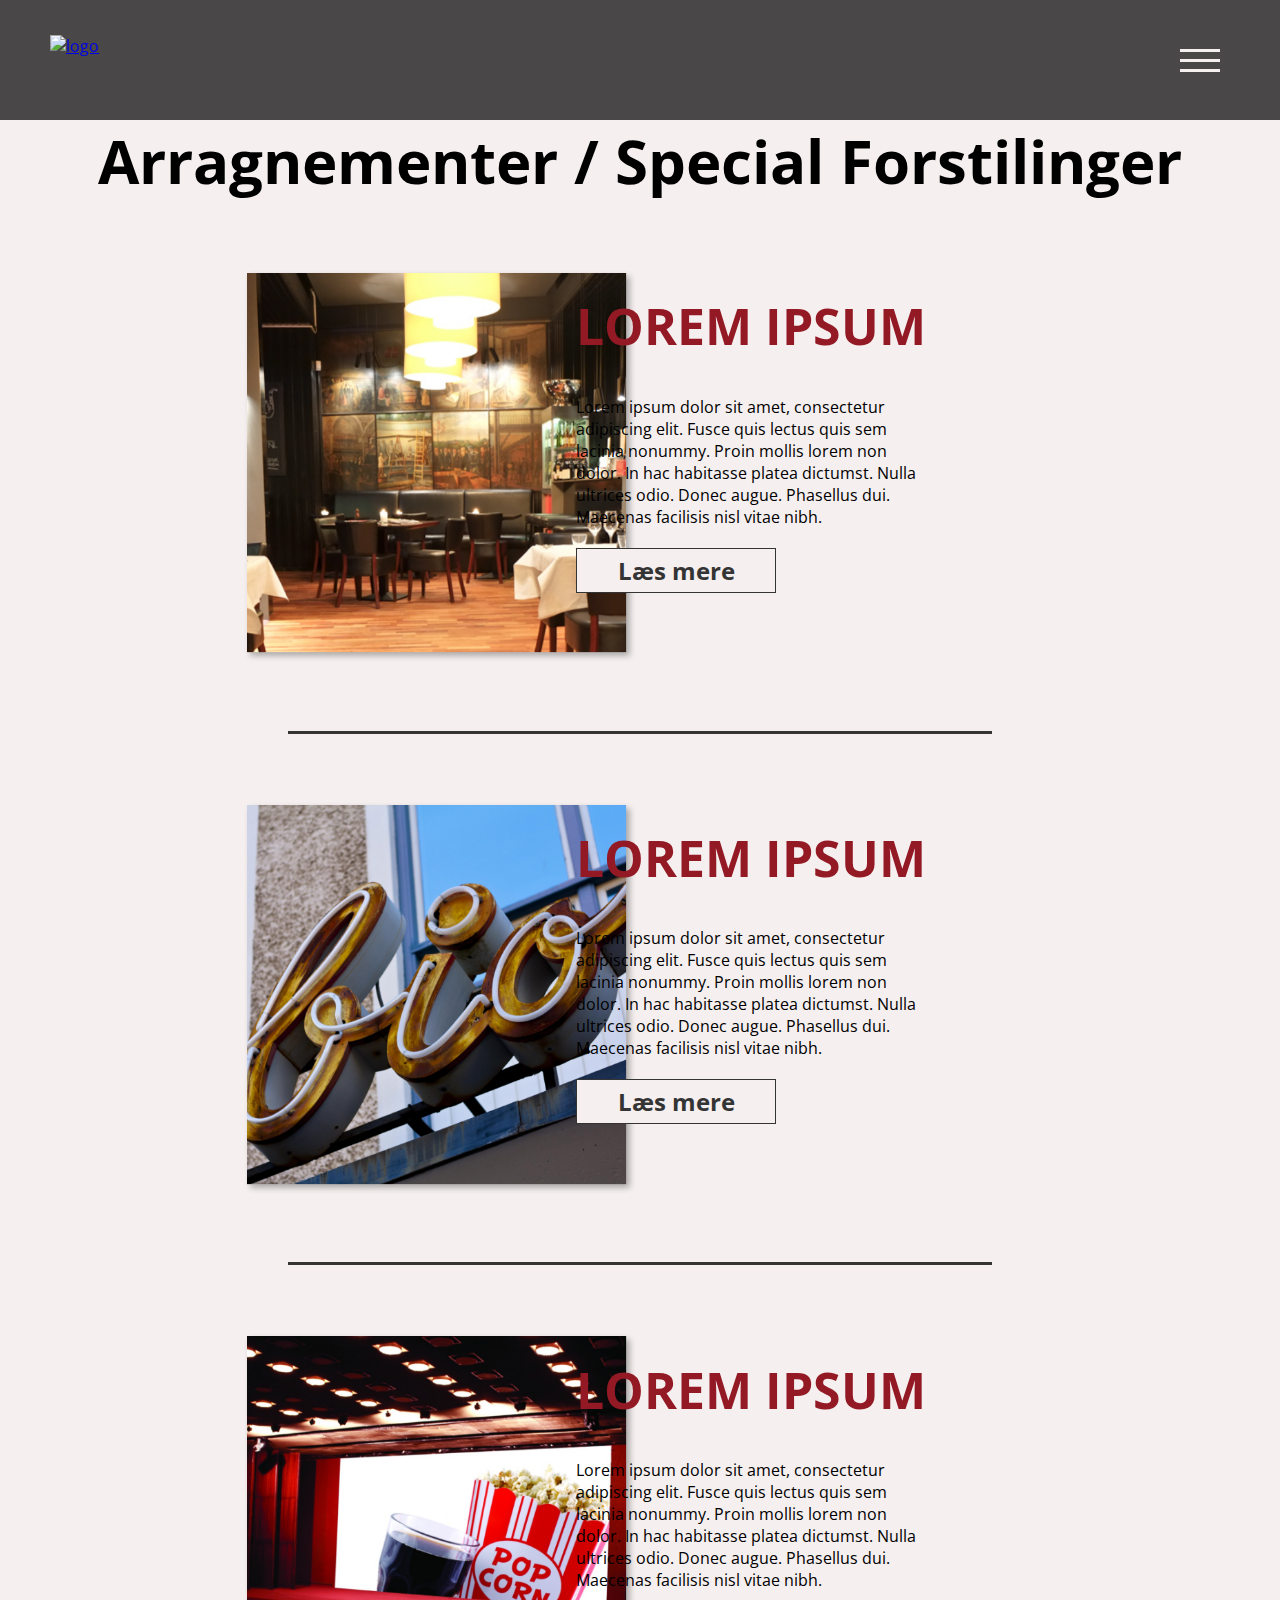
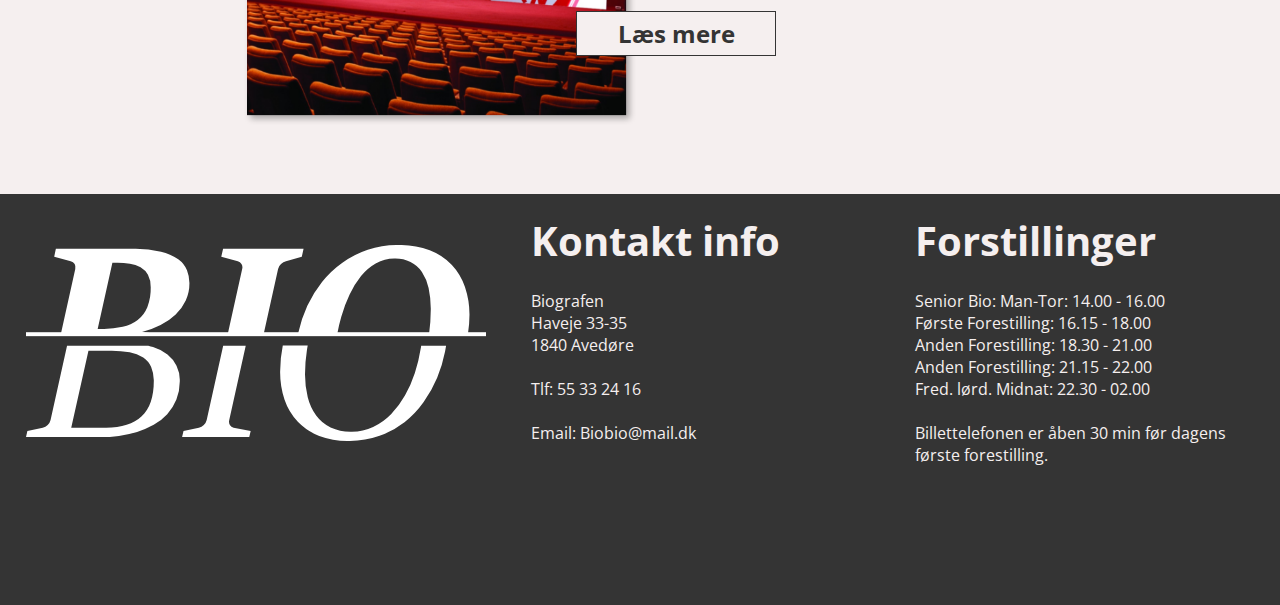
==== commit 82d67ff8: "." ====
--- a/arrspec.html
+++ b/arrspec.html
@@ -4,7 +4,7 @@
     <meta charset="UTF-8">
     <meta name="viewport" content="width=device-width, initial-scale=1.0">
     <link href="https://fonts.googleapis.com/css2?family=Open+Sans&display=swap" rel="stylesheet">
-    <link rel="stylesheet" href="./css/main.css">
+    <link rel="stylesheet" href="./css/arrspec.css">
     <link rel="stylesheet" href="./css/navfooter.css">
     <title>BioBio</title>
 </head>
@@ -13,9 +13,9 @@
         <section class="header-container">
             <section class="nav-bg"></section>
             <nav class="navbar">
-                <div class="logo">
+                <a href="./index.html" class="logo">
                     <img src="./img/biobiologo.svg" alt="logo" />
-                </div>
+                </a>
                 <div class="hamburger-menu">
                     <div class="line line1"></div>
                     <div class="line line2"></div>
@@ -27,29 +27,79 @@
                         <a href="./index.html" class="nav-link">forside</a>
                     </li>
                     <li class="nav-item">
-                        <a href="#" class="nav-link">arrangementer</a>
+                        <a href="/arrspec.html" class="nav-link">arrangementer</a>
                     </li>
                     <li class="nav-item">
-                        <a href="#" class="nav-link">special forstillinger</a>
+                        <a href="/salene.html" class="nav-link">salene</a>
                     </li>
                     <li class="nav-item">
-                        <a href="#" class="nav-link">film</a>
+                        <a href="./film.html" class="nav-link">film</a>
                     </li>
                     <li class="nav-item">
-                        <a href="#" class="nav-link">tilmeld</a>
+                        <a href="./senior-sign-up.html" class="nav-link">tilmeld</a>
                     </li>
                     <li class="nav-item">
-                        <a href="#" class="nav-link">kontakt</a>
+                        <a href="./contact.html" class="nav-link">kontakt</a>
                     </li>
                 </ul>
             </nav>
         </section>
     </header>
 
+    <main>
 
+       
+        <section class="arr-container"> 
+            <div>
+                <h2>Arragnementer / Special Forstilinger</h2>
+            </div>
+            <article class="arr-article">
+                <img src="/img/arr1.png" alt="">
+                <section class="article-text">
+                    <h3>LOREM IPSUM</h3>
+                    <p>Lorem ipsum dolor sit amet, consectetur adipiscing elit. 
+                        Fusce quis lectus quis sem lacinia nonummy. 
+                        Proin mollis lorem non dolor. In hac habitasse 
+                        platea dictumst. Nulla ultrices odio. Donec augue. 
+                        Phasellus dui. Maecenas facilisis nisl vitae nibh.</p>
+                    
+                        <button>Læs mere</button>
+                </section>
+            </article>
+                <span class="arrspec-line"></span>
+            <article class="arr-article">
+                <img src="/img/arr2.png" alt="">
+                <section class="article-text">
+                    <h3>LOREM IPSUM</h3>
+                    <p>Lorem ipsum dolor sit amet, consectetur adipiscing elit. 
+                        Fusce quis lectus quis sem lacinia nonummy. 
+                        Proin mollis lorem non dolor. In hac habitasse 
+                        platea dictumst. Nulla ultrices odio. Donec augue. 
+                        Phasellus dui. Maecenas facilisis nisl vitae nibh.</p>
+                    
+                        <button>Læs mere</button>
+                </section>
+            </article>
+                <span class="arrspec-line"></span>
+            <article class="arr-article">
+                <img src="/img/arr3.png" alt="">
+                <section class="article-text">
+                    <h3>LOREM IPSUM</h3>
+                    <p>Lorem ipsum dolor sit amet, consectetur adipiscing elit. 
+                        Fusce quis lectus quis sem lacinia nonummy. 
+                        Proin mollis lorem non dolor. In hac habitasse 
+                        platea dictumst. Nulla ultrices odio. Donec augue. 
+                        Phasellus dui. Maecenas facilisis nisl vitae nibh.</p>
+                    
+                        <button>Læs mere</button>
+                </section>
+            </article>
+        
+        </section>
+    
 
+    </main>
 
-    
     <footer class="footer">
         <section class="footer-logo">
             <img src="./img/BiobioLogo.svg" alt="logo">
--- a/css/arrspec.css
+++ b/css/arrspec.css
@@ -0,0 +1,138 @@
+* {
+  font-family: 'Open Sans', sans-serif;
+  padding: 0;
+  margin: 0;
+}
+
+h1 {
+  font-size: 40px;
+}
+
+h2 {
+  font-size: 60px;
+}
+
+h3 {
+  font-size: 50px;
+}
+
+p {
+  font-size: 16px;
+}
+
+button {
+  cursor: pointer;
+}
+
+.arr-container {
+  padding-top: 120px;
+  width: 100%;
+  background-color: #f5efef;
+  display: -ms-grid;
+  display: grid;
+  justify-items: center;
+}
+
+.arr-article {
+  display: -ms-grid;
+  display: grid;
+  -ms-grid-columns: auto auto;
+      grid-template-columns: auto auto;
+  margin-top: 5%;
+  margin-bottom: 0;
+}
+
+.arr-article img {
+  height: 400px;
+  margin-left: 60%;
+}
+
+.article-text {
+  width: 40%;
+  margin-left: 20%;
+  margin-top: 3%;
+  margin-bottom: 10%;
+}
+
+.article-text h3 {
+  color: #931a25;
+  margin-bottom: 10%;
+}
+
+.article-text button {
+  width: 200px;
+  height: 45px;
+  font-size: 24px;
+  font-weight: bolder;
+  margin-top: 20px;
+  color: #343434;
+  background-color: #f5efef;
+  border: 1px solid #343434;
+  margin-bottom: 50px;
+}
+
+.article-text button:hover {
+  background-color: #343434;
+  color: white;
+}
+
+.arrspec-line {
+  height: 3px;
+  width: 55%;
+  background-color: #343434;
+}
+
+@media (max-device-width: 667px) {
+  .arr-article {
+    display: -ms-grid;
+    display: grid;
+    -ms-grid-columns: auto auto;
+        grid-template-columns: auto auto;
+    margin-top: 5%;
+  }
+  .arr-article img {
+    height: 120px;
+    margin-left: 20%;
+    margin-top: 30%;
+  }
+  .arr-container {
+    padding-top: 120px;
+    width: 100%;
+    background-color: #f5efef;
+    display: -ms-grid;
+    display: grid;
+    justify-items: center;
+  }
+  .arr-container h2 {
+    font-size: 18px;
+  }
+  .article-text {
+    width: 70%;
+    margin-left: 20%;
+    margin-top: 3%;
+    margin-bottom: 10%;
+  }
+  .article-text p {
+    font-size: 12px;
+  }
+  .article-text h3 {
+    color: #931a25;
+    margin-bottom: 10%;
+    font-size: 16px;
+  }
+  .article-text button {
+    width: 80px;
+    height: 35px;
+    font-size: 14px;
+    font-weight: bolder;
+    margin-top: 20px;
+    color: #343434;
+    background-color: #f5efef;
+    border: 1px solid #343434;
+    margin-bottom: 20px;
+  }
+  .article-text button:hover {
+    background-color: #343434;
+    color: white;
+  }
+}
--- a/css/navfooter.css
+++ b/css/navfooter.css
@@ -159,7 +159,6 @@
 }
 
 .footer {
-  position: relative;
   display: -ms-grid;
   display: grid;
   -ms-grid-columns: 40% 30% 30%;
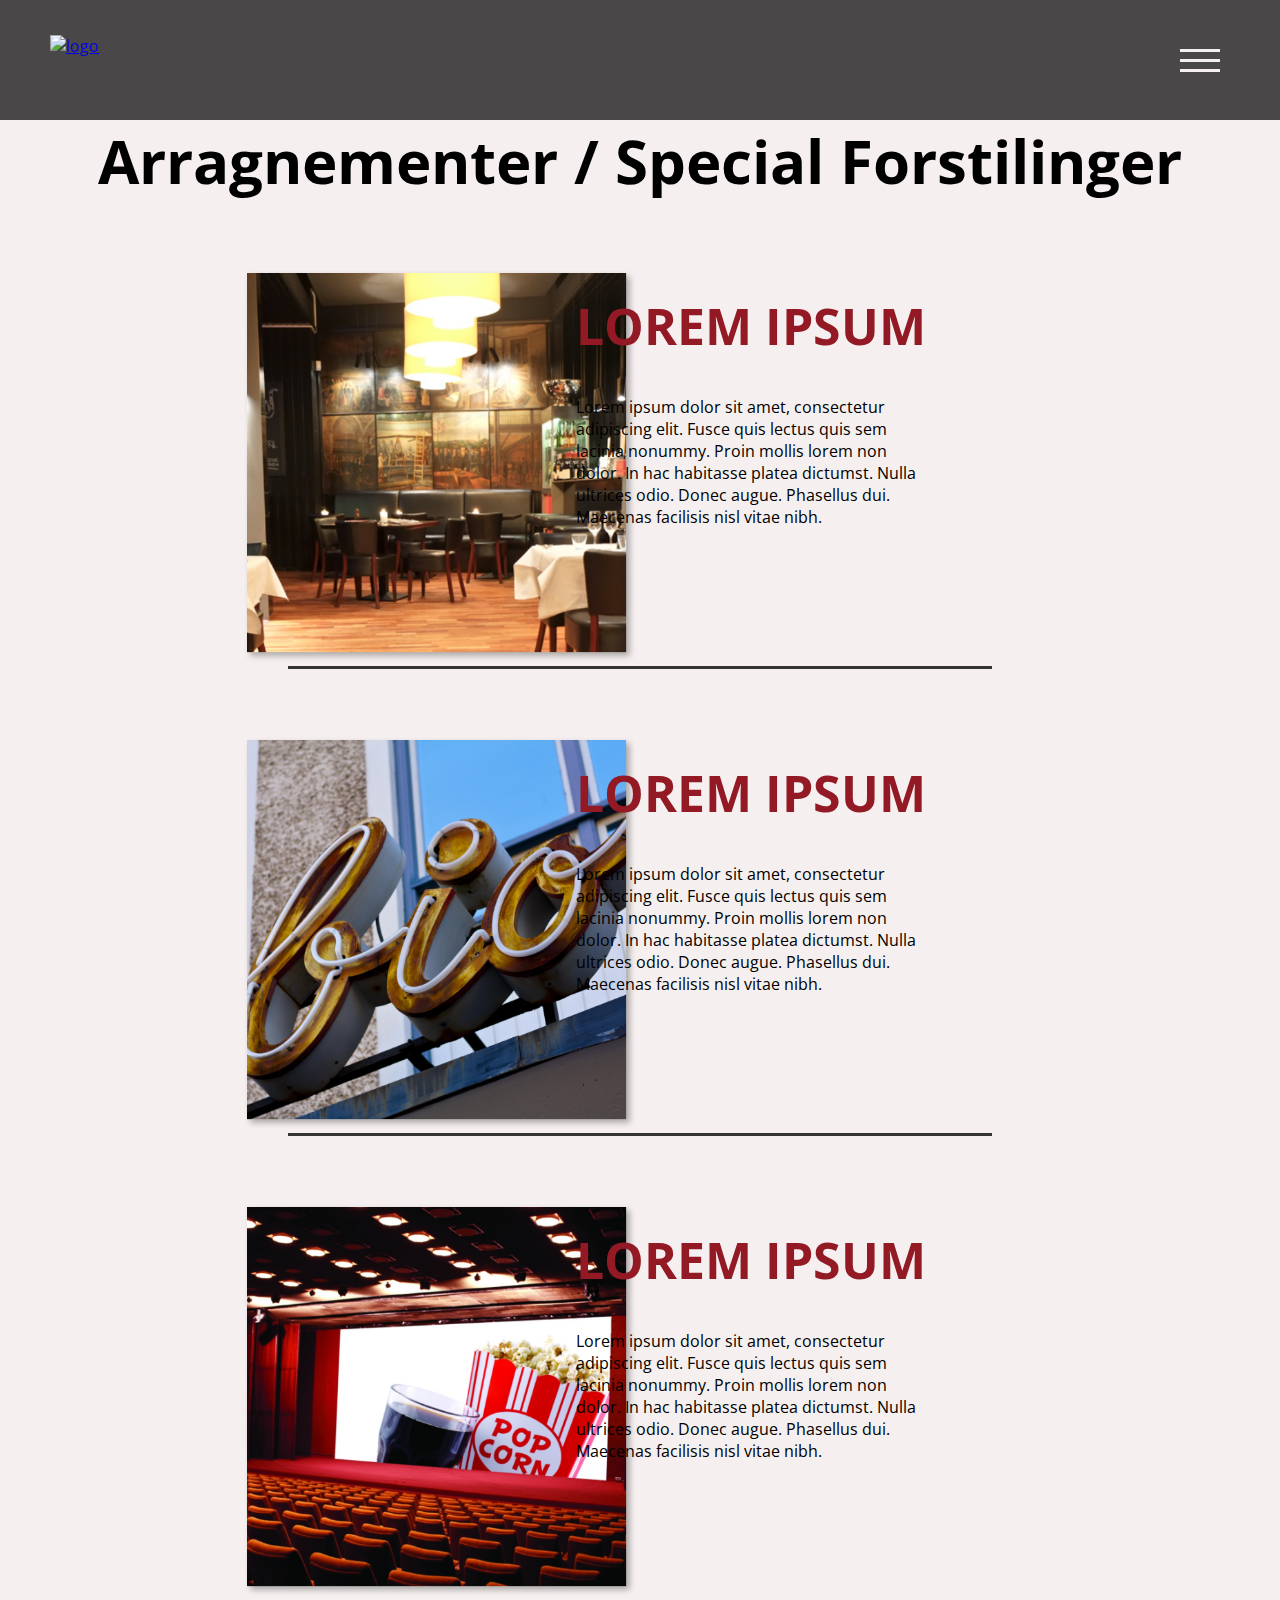
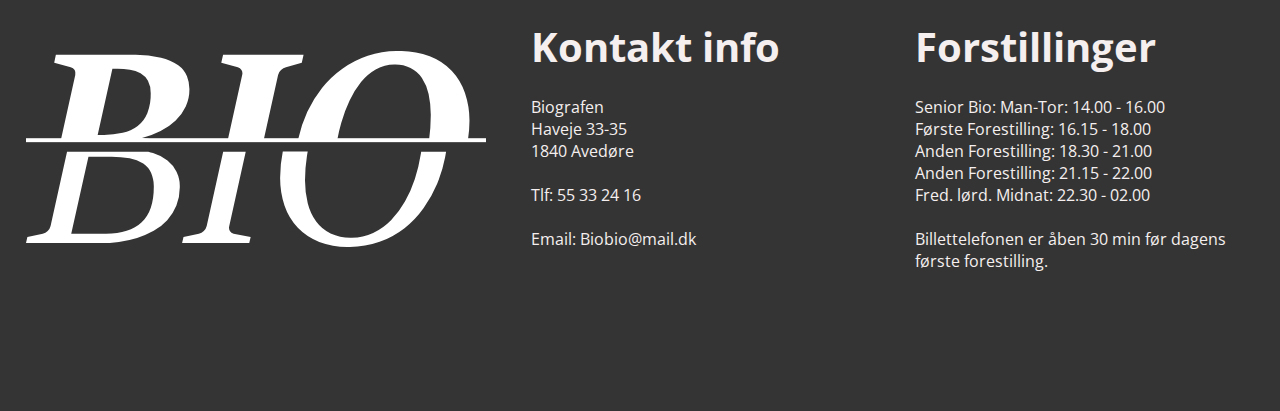
==== commit 23997061: "." ====
--- a/arrspec.html
+++ b/arrspec.html
@@ -27,10 +27,10 @@
                         <a href="./index.html" class="nav-link">forside</a>
                     </li>
                     <li class="nav-item">
-                        <a href="/arrspec.html" class="nav-link">arrangementer</a>
+                        <a href="./arrspec.html" class="nav-link">arrangementer</a>
                     </li>
                     <li class="nav-item">
-                        <a href="/salene.html" class="nav-link">salene</a>
+                        <a href="./salene.html" class="nav-link">salene</a>
                     </li>
                     <li class="nav-item">
                         <a href="./film.html" class="nav-link">film</a>
@@ -54,7 +54,7 @@
                 <h2>Arragnementer / Special Forstilinger</h2>
             </div>
             <article class="arr-article">
-                <img src="/img/arr1.png" alt="">
+                <img src="./img/arr1.png" alt="">
                 <section class="article-text">
                     <h3>LOREM IPSUM</h3>
                     <p>Lorem ipsum dolor sit amet, consectetur adipiscing elit. 
@@ -62,13 +62,11 @@
                         Proin mollis lorem non dolor. In hac habitasse 
                         platea dictumst. Nulla ultrices odio. Donec augue. 
                         Phasellus dui. Maecenas facilisis nisl vitae nibh.</p>
-                    
-                        <button>Læs mere</button>
                 </section>
             </article>
                 <span class="arrspec-line"></span>
             <article class="arr-article">
-                <img src="/img/arr2.png" alt="">
+                <img src="./img/arr2.png" alt="">
                 <section class="article-text">
                     <h3>LOREM IPSUM</h3>
                     <p>Lorem ipsum dolor sit amet, consectetur adipiscing elit. 
@@ -76,13 +74,11 @@
                         Proin mollis lorem non dolor. In hac habitasse 
                         platea dictumst. Nulla ultrices odio. Donec augue. 
                         Phasellus dui. Maecenas facilisis nisl vitae nibh.</p>
-                    
-                        <button>Læs mere</button>
                 </section>
             </article>
                 <span class="arrspec-line"></span>
             <article class="arr-article">
-                <img src="/img/arr3.png" alt="">
+                <img src="./img/arr3.png" alt="">
                 <section class="article-text">
                     <h3>LOREM IPSUM</h3>
                     <p>Lorem ipsum dolor sit amet, consectetur adipiscing elit. 
@@ -90,8 +86,6 @@
                         Proin mollis lorem non dolor. In hac habitasse 
                         platea dictumst. Nulla ultrices odio. Donec augue. 
                         Phasellus dui. Maecenas facilisis nisl vitae nibh.</p>
-                    
-                        <button>Læs mere</button>
                 </section>
             </article>
         
